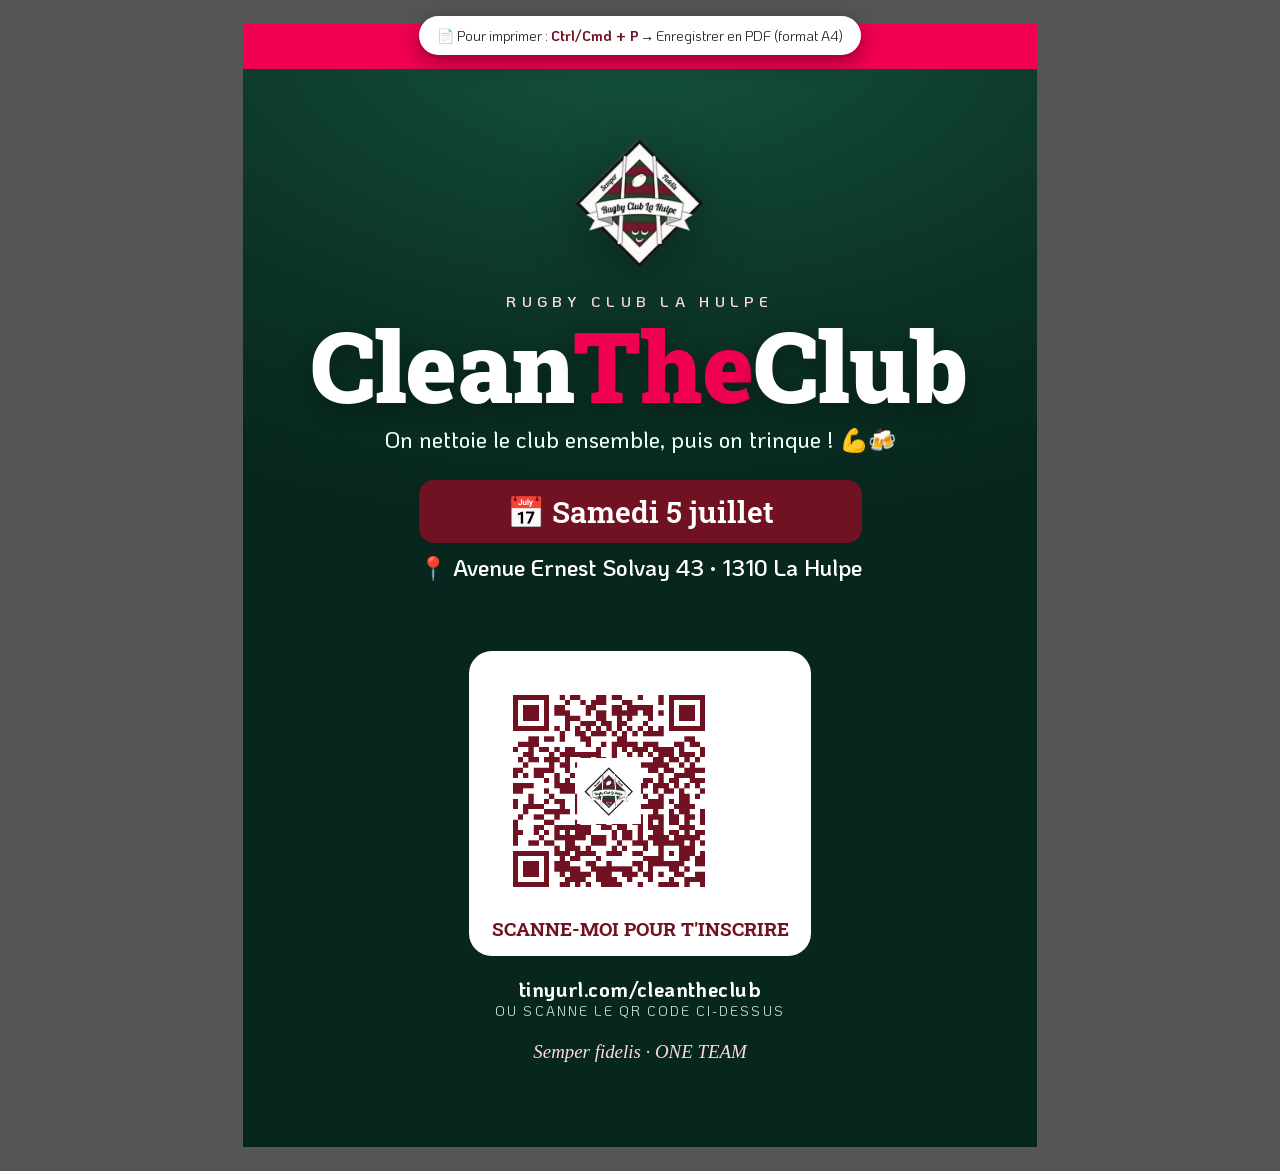
==== affiche.html @ e5eef58f "Add CleanTheClub event registration site (RCLH branding) - Branded registration page (index.html) in" ====
<!DOCTYPE html>
<html lang="fr">
<head>
  <meta charset="UTF-8" />
  <meta name="viewport" content="width=device-width, initial-scale=1.0" />
  <title>Affiche CleanTheClub — à imprimer</title>
  <link rel="preconnect" href="https://fonts.googleapis.com" />
  <link rel="preconnect" href="https://fonts.gstatic.com" crossorigin />
  <link href="https://fonts.googleapis.com/css2?family=KoHo:wght@400;500;600;700&family=Roboto+Slab:wght@600;700;800;900&display=swap" rel="stylesheet" />
  <style>
    :root {
      --vert: #0c3327;
      --bordeaux: #701222;
      --rose: #f00050;
    }
    * { box-sizing: border-box; margin: 0; padding: 0; }

    body {
      font-family: "KoHo", sans-serif;
      background: #555;
      display: flex;
      justify-content: center;
      padding: 24px;
    }

    /* Format A4 */
    .poster {
      width: 210mm;
      height: 297mm;
      background:
        radial-gradient(900px 500px at 50% 0%, #14543c 0%, var(--vert) 60%, #07261d 100%);
      color: #fff;
      padding: 22mm 18mm;
      display: flex;
      flex-direction: column;
      align-items: center;
      text-align: center;
      position: relative;
      overflow: hidden;
    }
    .poster::before {
      content: "";
      position: absolute;
      top: 0; left: 0; right: 0;
      height: 12mm;
      background: var(--rose);
    }

    .logo { width: 36mm; margin-top: 6mm; filter: drop-shadow(0 4mm 8mm rgba(0,0,0,.35)); }

    .kicker {
      margin-top: 5mm;
      letter-spacing: .35em;
      text-transform: uppercase;
      font-weight: 600;
      font-size: 4mm;
      color: #ffd9e1;
    }

    h1 {
      font-family: "Roboto Slab", serif;
      font-weight: 900;
      font-size: 26mm;
      line-height: .95;
      margin-top: 2mm;
      text-shadow: 0 2mm 6mm rgba(0,0,0,.3);
    }
    h1 .the { color: var(--rose); }

    .baseline { font-size: 6mm; font-weight: 500; margin-top: 3mm; color: #eafff5; }

    .infos {
      margin-top: 7mm;
      display: flex;
      flex-direction: column;
      gap: 2.5mm;
      font-size: 6mm;
      font-weight: 600;
    }
    .infos .date {
      background: var(--bordeaux);
      padding: 3mm 8mm;
      border-radius: 4mm;
      font-family: "Roboto Slab", serif;
      font-size: 8mm;
      display: inline-block;
    }

    .qr-zone {
      margin-top: auto;
      background: #fff;
      border-radius: 6mm;
      padding: 6mm 6mm 4mm;
      color: var(--vert);
    }
    .qr-zone img { width: 62mm; height: 62mm; display: block; }
    .qr-zone .scan {
      font-family: "Roboto Slab", serif;
      font-weight: 700;
      color: var(--bordeaux);
      font-size: 5mm;
      margin-top: 2mm;
    }

    .link {
      margin-top: 5mm;
      font-size: 5.5mm;
      font-weight: 700;
      letter-spacing: .02em;
    }
    .link small { display: block; font-weight: 400; font-size: 3.6mm; color: #cfe9dd; letter-spacing: .15em; text-transform: uppercase; }

    .motto {
      margin-top: 6mm;
      font-family: "Apple Chancery", "Snell Roundhand", cursive;
      font-style: italic;
      font-size: 5mm;
      color: #ffd9e1;
    }

    /* Barre d'aide à l'écran, masquée à l'impression */
    .print-hint {
      position: fixed; top: 16px; left: 50%; transform: translateX(-50%);
      background: #fff; color: #222; padding: 10px 18px; border-radius: 999px;
      font-size: 14px; box-shadow: 0 6px 20px rgba(0,0,0,.4); z-index: 10;
    }
    .print-hint b { color: var(--bordeaux); }

    @media print {
      body { background: #fff; padding: 0; }
      .print-hint { display: none; }
      .poster { box-shadow: none; }
      @page { size: A4; margin: 0; }
    }
  </style>
</head>
<body>
  <div class="print-hint">📄 Pour imprimer : <b>Ctrl/Cmd + P</b> → Enregistrer en PDF (format A4)</div>

  <div class="poster">
    <img class="logo" src="assets/logo-rclh.png" alt="Rugby Club La Hulpe" />
    <p class="kicker">Rugby Club La Hulpe</p>
    <h1>Clean<span class="the">The</span>Club</h1>
    <p class="baseline">On nettoie le club ensemble, puis on trinque ! 💪🍻</p>

    <div class="infos">
      <span class="date">📅 Samedi 5 juillet</span>
      <span>📍 Avenue Ernest Solvay 43 · 1310 La Hulpe</span>
    </div>

    <div class="qr-zone">
      <img src="assets/qr-cleantheclub.png" alt="QR code d'inscription" />
      <p class="scan">SCANNE-MOI POUR T'INSCRIRE</p>
    </div>

    <p class="link">
      tinyurl.com/cleantheclub
      <small>ou scanne le QR code ci-dessus</small>
    </p>

    <p class="motto">Semper fidelis · ONE TEAM</p>
  </div>
</body>
</html>
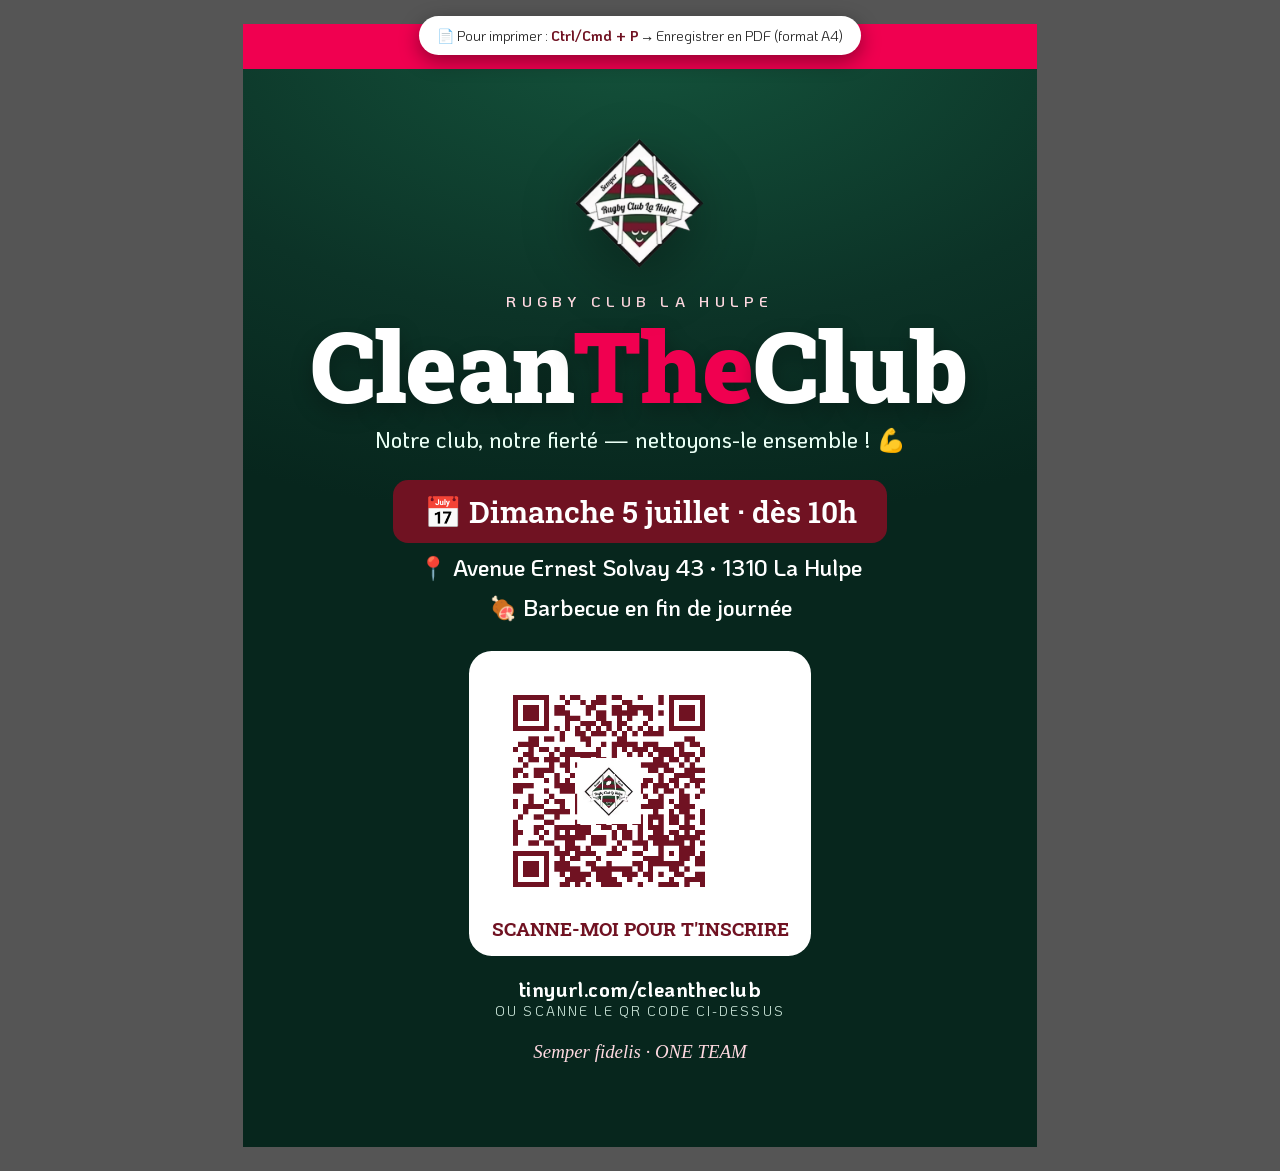
==== commit 6c72243e: "Update event details: dimanche 5 juillet dès 10h, barbecue en fin de journée - Day corrected Saturda" ====
--- a/affiche.html
+++ b/affiche.html
@@ -141,11 +141,12 @@
     <img class="logo" src="assets/logo-rclh.png" alt="Rugby Club La Hulpe" />
     <p class="kicker">Rugby Club La Hulpe</p>
     <h1>Clean<span class="the">The</span>Club</h1>
-    <p class="baseline">On nettoie le club ensemble, puis on trinque ! 💪🍻</p>
+    <p class="baseline">Notre club, notre fierté — nettoyons-le ensemble ! 💪</p>
 
     <div class="infos">
-      <span class="date">📅 Samedi 5 juillet</span>
+      <span class="date">📅 Dimanche 5 juillet · dès 10h</span>
       <span>📍 Avenue Ernest Solvay 43 · 1310 La Hulpe</span>
+      <span>🍖 Barbecue en fin de journée</span>
     </div>
 
     <div class="qr-zone">
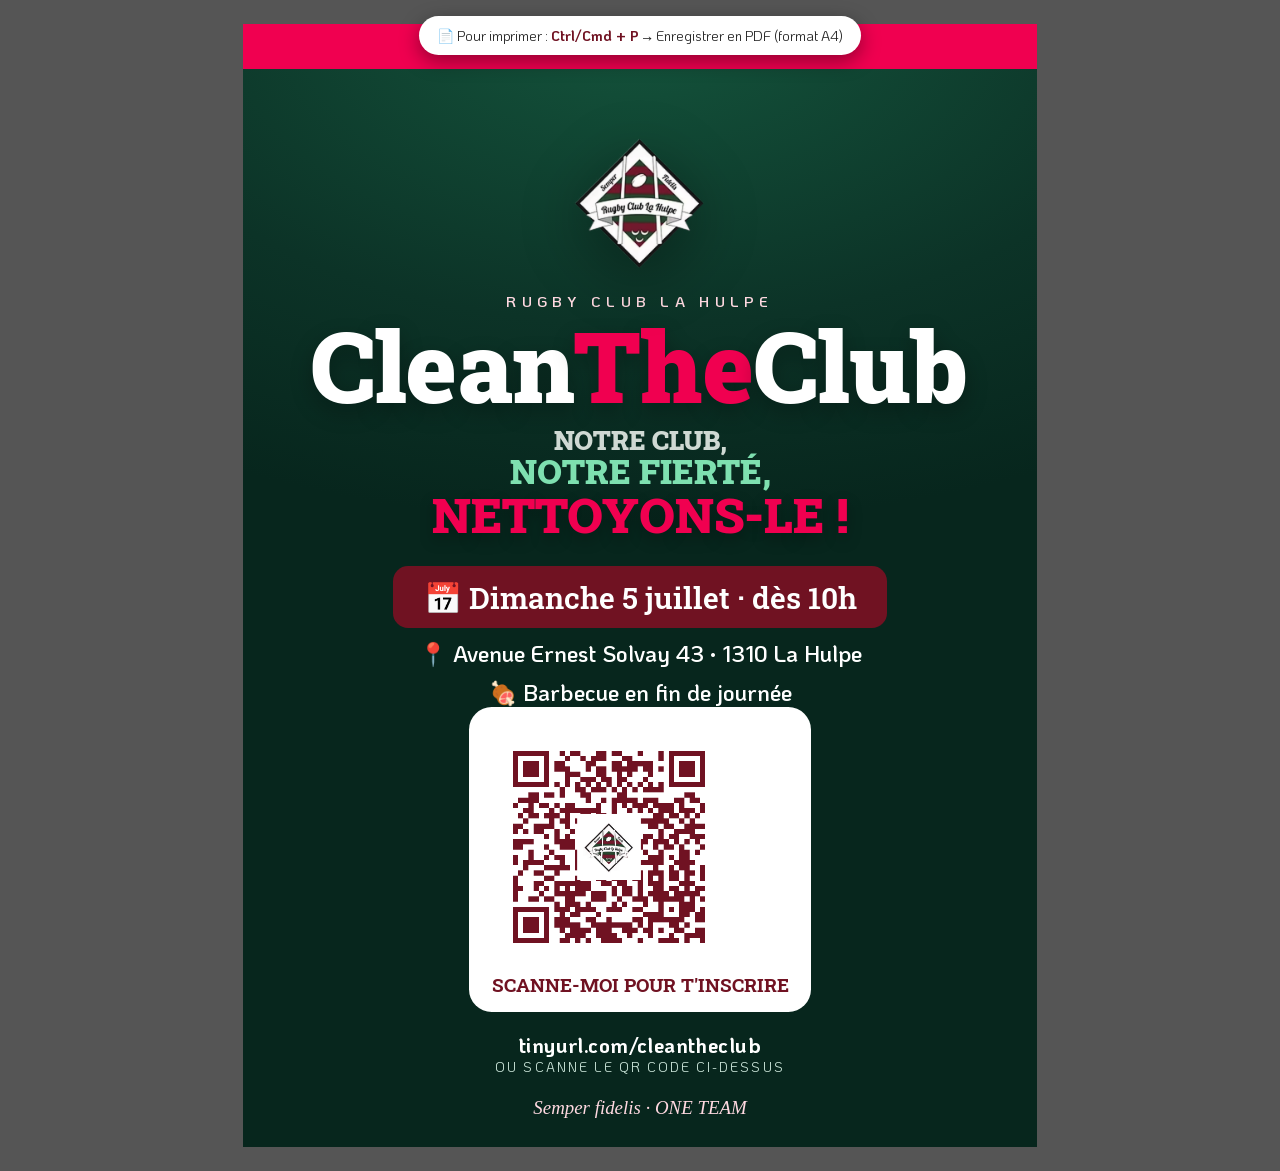
==== commit 66d1e53f: "Add event slogan 'Notre club, notre fierté, nettoyons-le' (crescendo grey/green/pink)" ====
--- a/affiche.html
+++ b/affiche.html
@@ -68,6 +68,18 @@
     h1 .the { color: var(--rose); }
 
     .baseline { font-size: 6mm; font-weight: 500; margin-top: 3mm; color: #eafff5; }
+
+    .slogan {
+      margin-top: 4mm;
+      font-family: "Roboto Slab", serif;
+      font-weight: 900;
+      text-transform: uppercase;
+      line-height: 1.02;
+    }
+    .slogan span { display: block; }
+    .slogan .s1 { color: #cfd9d3; font-size: 7mm; }
+    .slogan .s2 { color: #7ee0b0; font-size: 9mm; }
+    .slogan .s3 { color: var(--rose); font-size: 13mm; text-shadow: 0 1.5mm 4mm rgba(0,0,0,.3); }
 
     .infos {
       margin-top: 7mm;
@@ -141,7 +153,11 @@
     <img class="logo" src="assets/logo-rclh.png" alt="Rugby Club La Hulpe" />
     <p class="kicker">Rugby Club La Hulpe</p>
     <h1>Clean<span class="the">The</span>Club</h1>
-    <p class="baseline">Notre club, notre fierté — nettoyons-le ensemble ! 💪</p>
+    <p class="slogan">
+      <span class="s1">Notre club,</span>
+      <span class="s2">notre fierté,</span>
+      <span class="s3">nettoyons-le !</span>
+    </p>
 
     <div class="infos">
       <span class="date">📅 Dimanche 5 juillet · dès 10h</span>
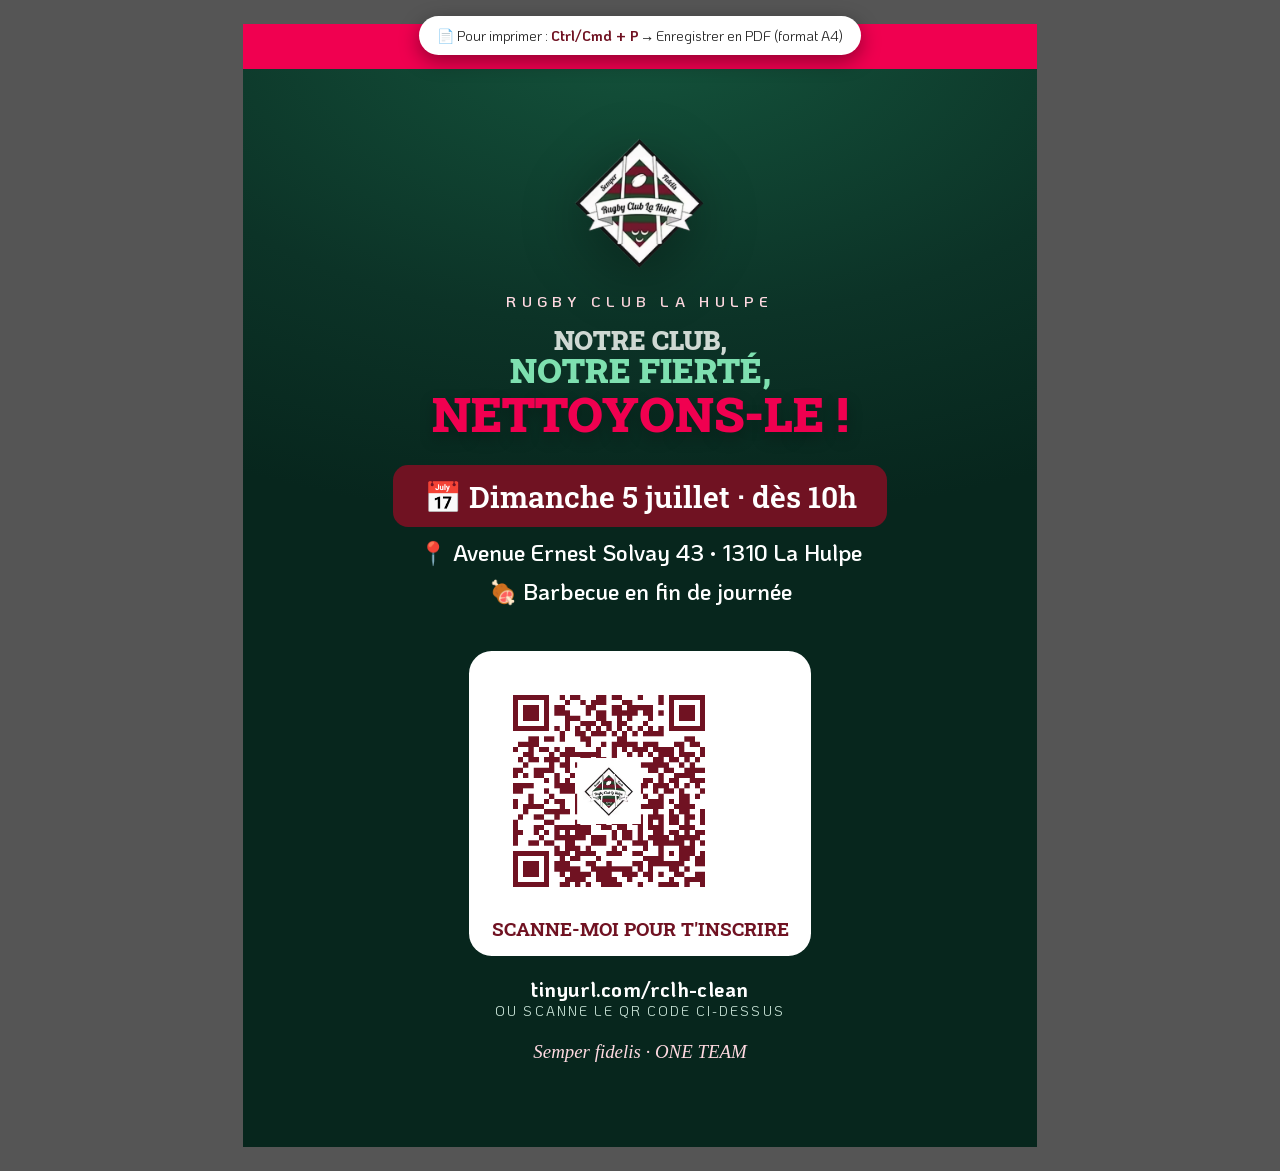
==== commit 8906318f: "Remove 'CleanTheClub' name from public pages - Slogan 'Notre club, notre fierté, nettoyons-le' becom" ====
--- a/affiche.html
+++ b/affiche.html
@@ -3,7 +3,7 @@
 <head>
   <meta charset="UTF-8" />
   <meta name="viewport" content="width=device-width, initial-scale=1.0" />
-  <title>Affiche CleanTheClub — à imprimer</title>
+  <title>Affiche — à imprimer · Rugby Club La Hulpe</title>
   <link rel="preconnect" href="https://fonts.googleapis.com" />
   <link rel="preconnect" href="https://fonts.gstatic.com" crossorigin />
   <link href="https://fonts.googleapis.com/css2?family=KoHo:wght@400;500;600;700&family=Roboto+Slab:wght@600;700;800;900&display=swap" rel="stylesheet" />
@@ -57,17 +57,6 @@
       color: #ffd9e1;
     }
 
-    h1 {
-      font-family: "Roboto Slab", serif;
-      font-weight: 900;
-      font-size: 26mm;
-      line-height: .95;
-      margin-top: 2mm;
-      text-shadow: 0 2mm 6mm rgba(0,0,0,.3);
-    }
-    h1 .the { color: var(--rose); }
-
-    .baseline { font-size: 6mm; font-weight: 500; margin-top: 3mm; color: #eafff5; }
 
     .slogan {
       margin-top: 4mm;
@@ -152,12 +141,11 @@
   <div class="poster">
     <img class="logo" src="assets/logo-rclh.png" alt="Rugby Club La Hulpe" />
     <p class="kicker">Rugby Club La Hulpe</p>
-    <h1>Clean<span class="the">The</span>Club</h1>
-    <p class="slogan">
+    <h1 class="slogan">
       <span class="s1">Notre club,</span>
       <span class="s2">notre fierté,</span>
       <span class="s3">nettoyons-le !</span>
-    </p>
+    </h1>
 
     <div class="infos">
       <span class="date">📅 Dimanche 5 juillet · dès 10h</span>
@@ -171,7 +159,7 @@
     </div>
 
     <p class="link">
-      tinyurl.com/cleantheclub
+      tinyurl.com/rclh-clean
       <small>ou scanne le QR code ci-dessus</small>
     </p>
 
